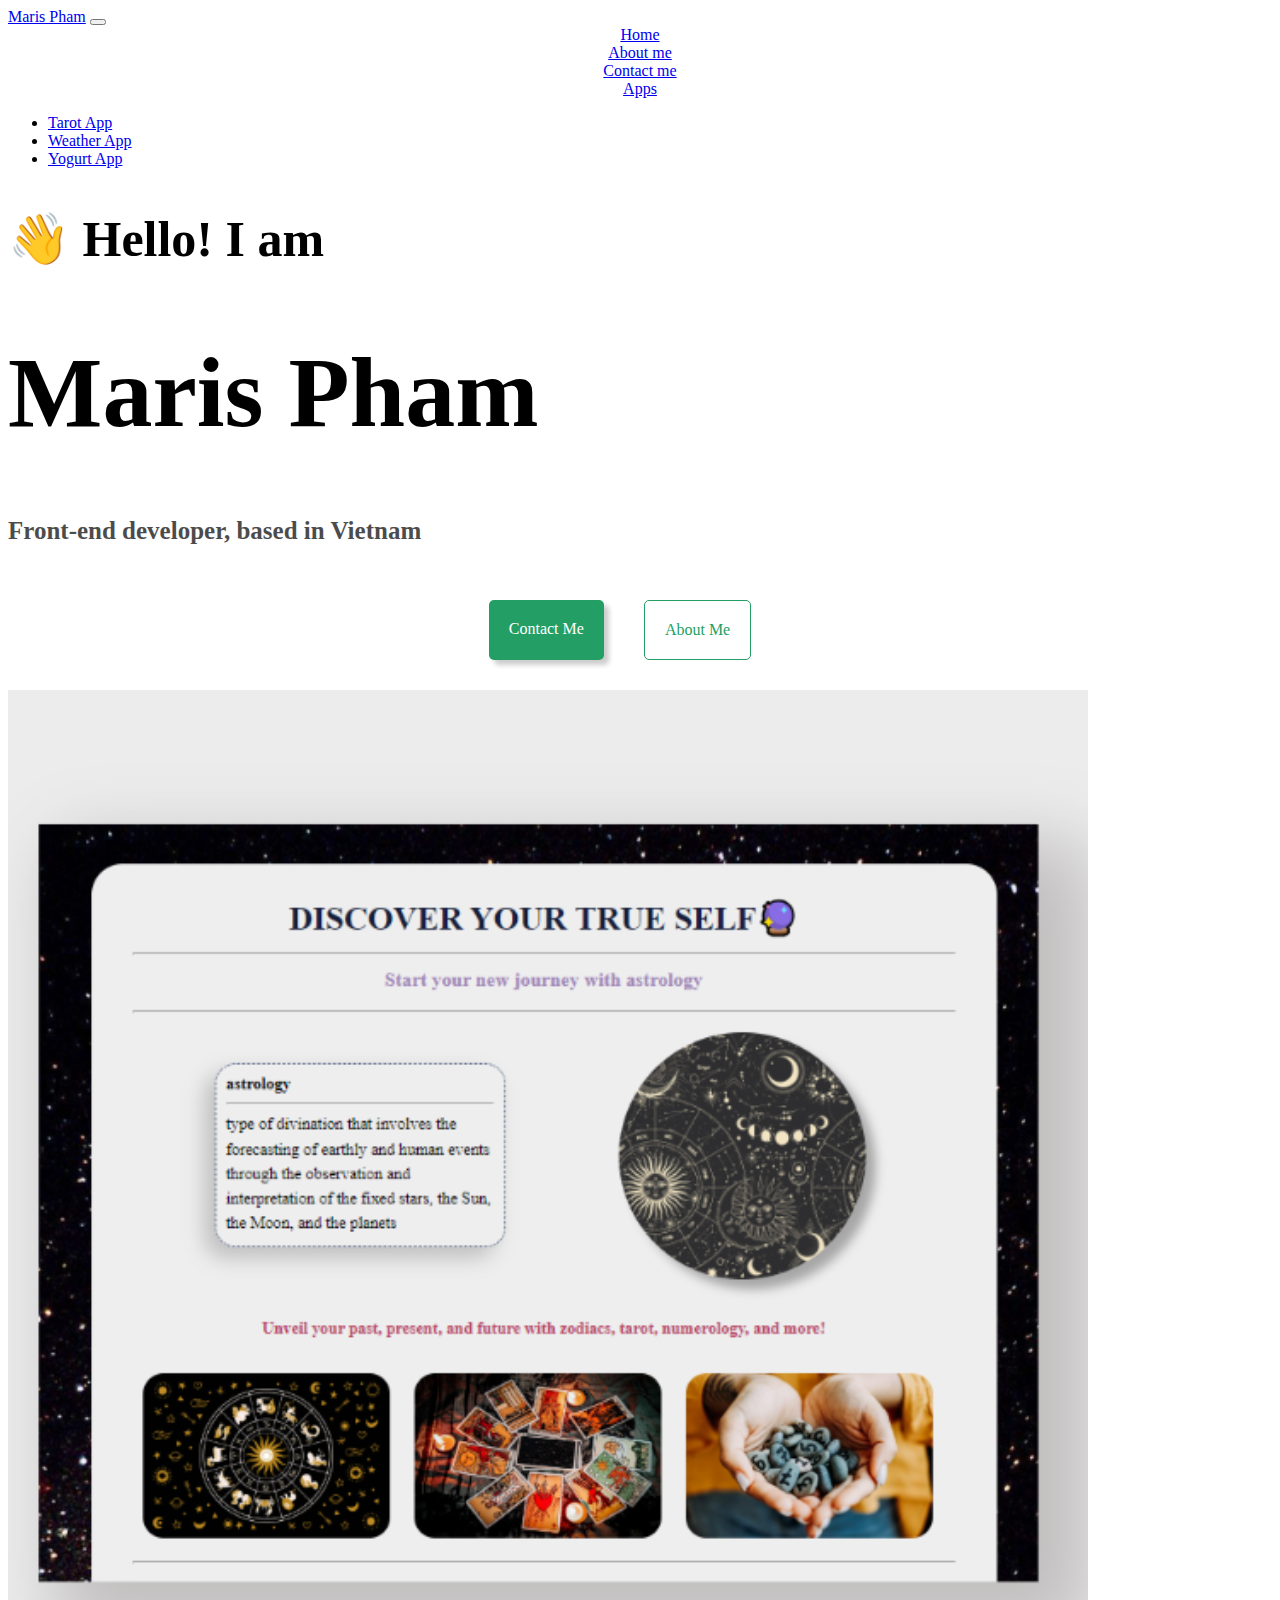
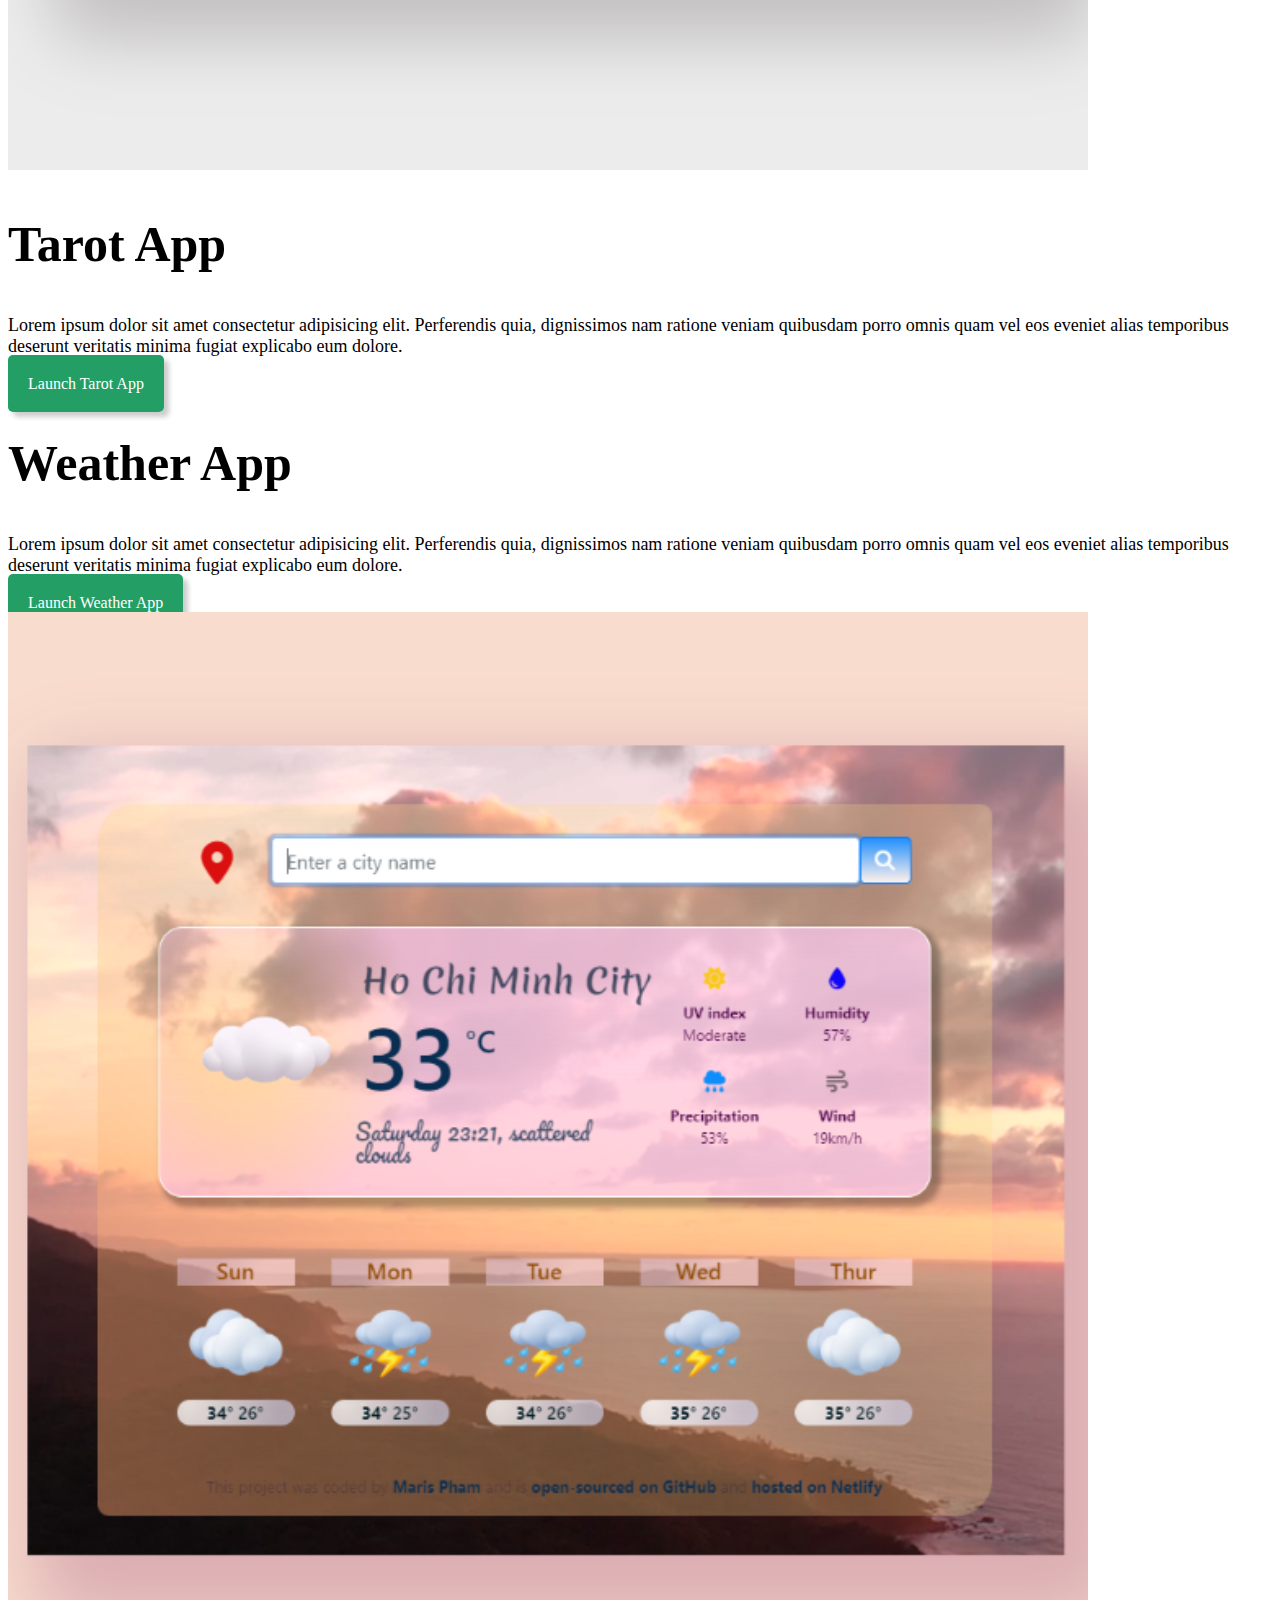
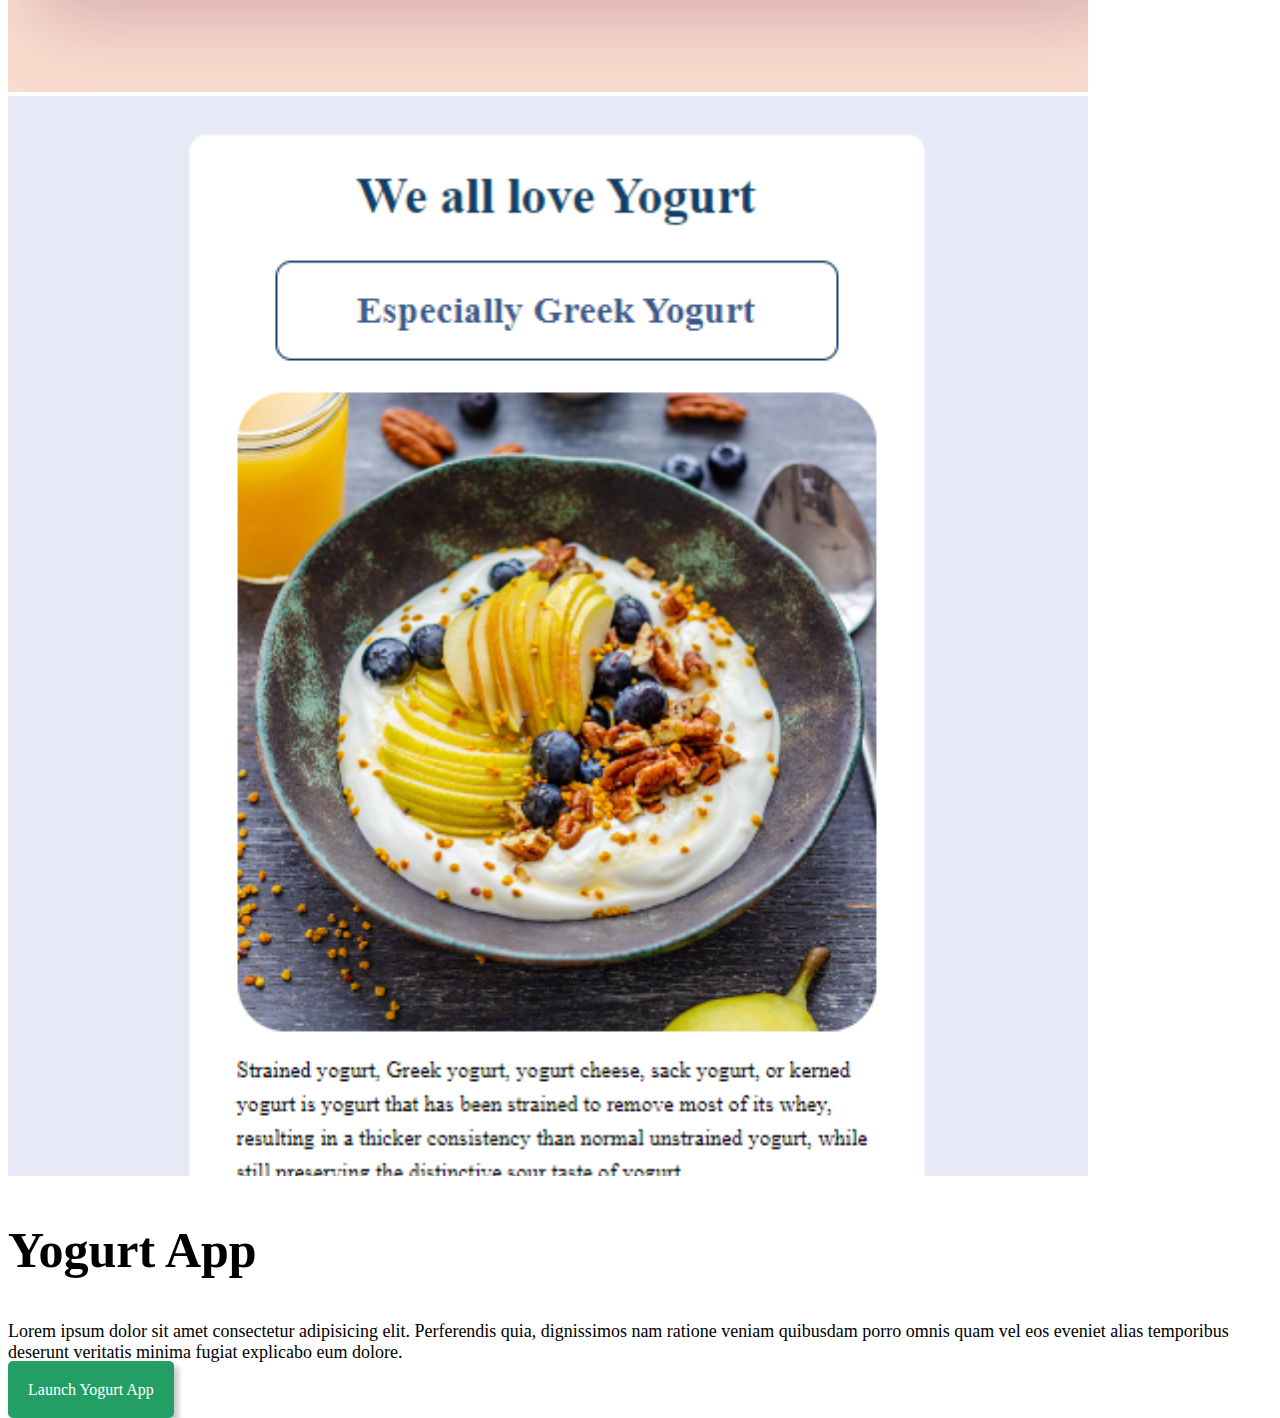
==== index.html @ db6e2657 "add files from previous project" ====
<!DOCTYPE html>
<html lang="en">
  <head>
    <meta charset="UTF-8" />
    <meta http-equiv="X-UA-Compatible" content="IE=edge" />
    <meta name="viewport" content="width=device-width, initial-scale=1.0" />
    <title>Maris Pham</title>
    <link
      href="https://cdn.jsdelivr.net/npm/bootstrap@5.3.0/dist/css/bootstrap.min.css"
      rel="stylesheet"
      integrity="sha384-9ndCyUaIbzAi2FUVXJi0CjmCapSmO7SnpJef0486qhLnuZ2cdeRhO02iuK6FUUVM"
      crossorigin="anonymous"
    />
    <script
      src="https://cdn.jsdelivr.net/npm/bootstrap@5.3.0/dist/js/bootstrap.bundle.min.js"
      integrity="sha384-geWF76RCwLtnZ8qwWowPQNguL3RmwHVBC9FhGdlKrxdiJJigb/j/68SIy3Te4Bkz"
      crossorigin="anonymous"
    ></script>
    <link rel="stylesheet" href="styles/styles.css" />
  </head>
  <body>
    <nav class="navbar sticky-top navbar-expand-lg bg-body-tertiary">
      <div class="container">
        <a class="navbar-brand" href="index.html">Maris Pham</a>
        <button
          class="navbar-toggler"
          type="button"
          data-bs-toggle="collapse"
          data-bs-target="#navbarNavAltMarkup"
          aria-controls="navbarNavAltMarkup"
          aria-expanded="false"
          aria-label="Toggle navigation"
        >
          <span class="navbar-toggler-icon"></span>
        </button>
        <div class="collapse navbar-collapse" id="navbarNavAltMarkup">
          <div class="navbar-nav">
            <a class="nav-link active" aria-current="page" href="index.html"
              >Home</a
            >
            <a class="nav-link" href="web-project/about.html">About me</a>
            <a class="nav-link" href="web-project/about.html#contact"
              >Contact me</a
            >
            <li class="nav-item dropdown">
              <a
                class="nav-link dropdown-toggle"
                href="#"
                role="button"
                data-bs-toggle="dropdown"
                aria-expanded="false"
              >
                Apps
              </a>
              <ul class="dropdown-menu">
                <li>
                  <a class="dropdown-item" href="index.html#tarot-app"
                    >Tarot App</a
                  >
                </li>
                <li>
                  <a class="dropdown-item" href="index.html#weather-app"
                    >Weather App</a
                  >
                </li>
                <li>
                  <a class="dropdown-item" href="index.html#yogurt-app"
                    >Yogurt App</a
                  >
                </li>
              </ul>
            </li>
          </div>
        </div>
      </div>
    </nav>
    <h2 class="text-center mt-5">👋 Hello! I am</h2>
    <h1 class="text-center">Maris Pham</h1>
    <h3 class="text-center">Front-end developer, based in Vietnam</h3>
    <div class="nav-link">
      <a href="web-project/about.html#contact" class="primary-link"
        >Contact Me</a
      >
      <a href="web-project/about.html" class="secondary-link">About Me</a>
    </div>
    <div class="container">
      <div class="row my-5" id="tarot-app">
        <div class="col-md-6">
          <img
            src="images/apps/tarot-app.png"
            alt="tarot-app"
            class="img-fluid rounded mb-5"
          />
        </div>
        <div class="col-md-6">
          <h2>Tarot App</h2>
          <p class="app-intro pt-3 pb-4">
            Lorem ipsum dolor sit amet consectetur adipisicing elit. Perferendis
            quia, dignissimos nam ratione veniam quibusdam porro omnis quam vel
            eos eveniet alias temporibus deserunt veritatis minima fugiat
            explicabo eum dolore.
          </p>
          <a
            href="web-project/tarot-app.html"
            target="_blank"
            class="primary-link"
            >Launch Tarot App</a
          >
        </div>
      </div>
      <div class="row my-5" id="weather-app">
        <div class="col-md-6">
          <h2>Weather App</h2>
          <p class="app-intro pt-3 pb-4">
            Lorem ipsum dolor sit amet consectetur adipisicing elit. Perferendis
            quia, dignissimos nam ratione veniam quibusdam porro omnis quam vel
            eos eveniet alias temporibus deserunt veritatis minima fugiat
            explicabo eum dolore.
          </p>
          <a
            href="web-project/weather-app.html"
            target="_blank"
            class="primary-link"
            >Launch Weather App</a
          >
        </div>
        <div class="col-md-6">
          <img
            src="images/apps/weather-app.png"
            alt="weather-app"
            class="img-fluid mb-5 rounded"
          />
        </div>
      </div>
      <div class="row mt-5" id="yogurt-app">
        <div class="col-md-6">
          <img
            src="images/apps/yogurt-app.png"
            alt="yogurt-app"
            class="img-fluid rounded mb-5"
          />
        </div>
        <div class="col-md-6">
          <h2>Yogurt App</h2>
          <p class="app-intro pt-3 pb-4">
            Lorem ipsum dolor sit amet consectetur adipisicing elit. Perferendis
            quia, dignissimos nam ratione veniam quibusdam porro omnis quam vel
            eos eveniet alias temporibus deserunt veritatis minima fugiat
            explicabo eum dolore.
          </p>
          <a
            href="web-project/yogurt-app.html"
            target="_blank"
            class="primary-link"
            >Launch Yogurt App</a
          >
        </div>
      </div>
    </div>
  </body>
</html>
---- styles/styles.css ----
:root {
  --primary-color: #239f65;
  --secondary-color: #f5f2fe;
  --box-shadow: 5px 5px 5px rgba(1, 1, 1, 0.2);
}

h1 {
  font-size: 100px;
}
h2 {
  font-size: 50px;
}

h3 {
  font-size: 25px;
  margin-bottom: 25px;
  opacity: 0.7;
}
p {
  font-size: 18px;
}
a:hover {
  cursor: pointer;
  color: #0b5f38;
}
.nav-link {
  display: flex;
  justify-content: center;
}
.primary-link,
.secondary-link {
  margin: 30px 40px 30px 0;
  font-size: 16px;
  border-radius: 5px;
  text-decoration: none;
  padding: 20px;
}
.primary-link {
  background-color: var(--primary-color);
  color: #ffff;
  box-shadow: var(--box-shadow);
}
.secondary-link {
  color: var(--primary-color);
  border: 1px solid var(--primary-color);
}

.my-project:hover {
  cursor: pointer;
}
.email-me {
  display: block;
  text-align: center;
  text-decoration: none;
  font-size: 25px;
  color: var(--primary-color);
}
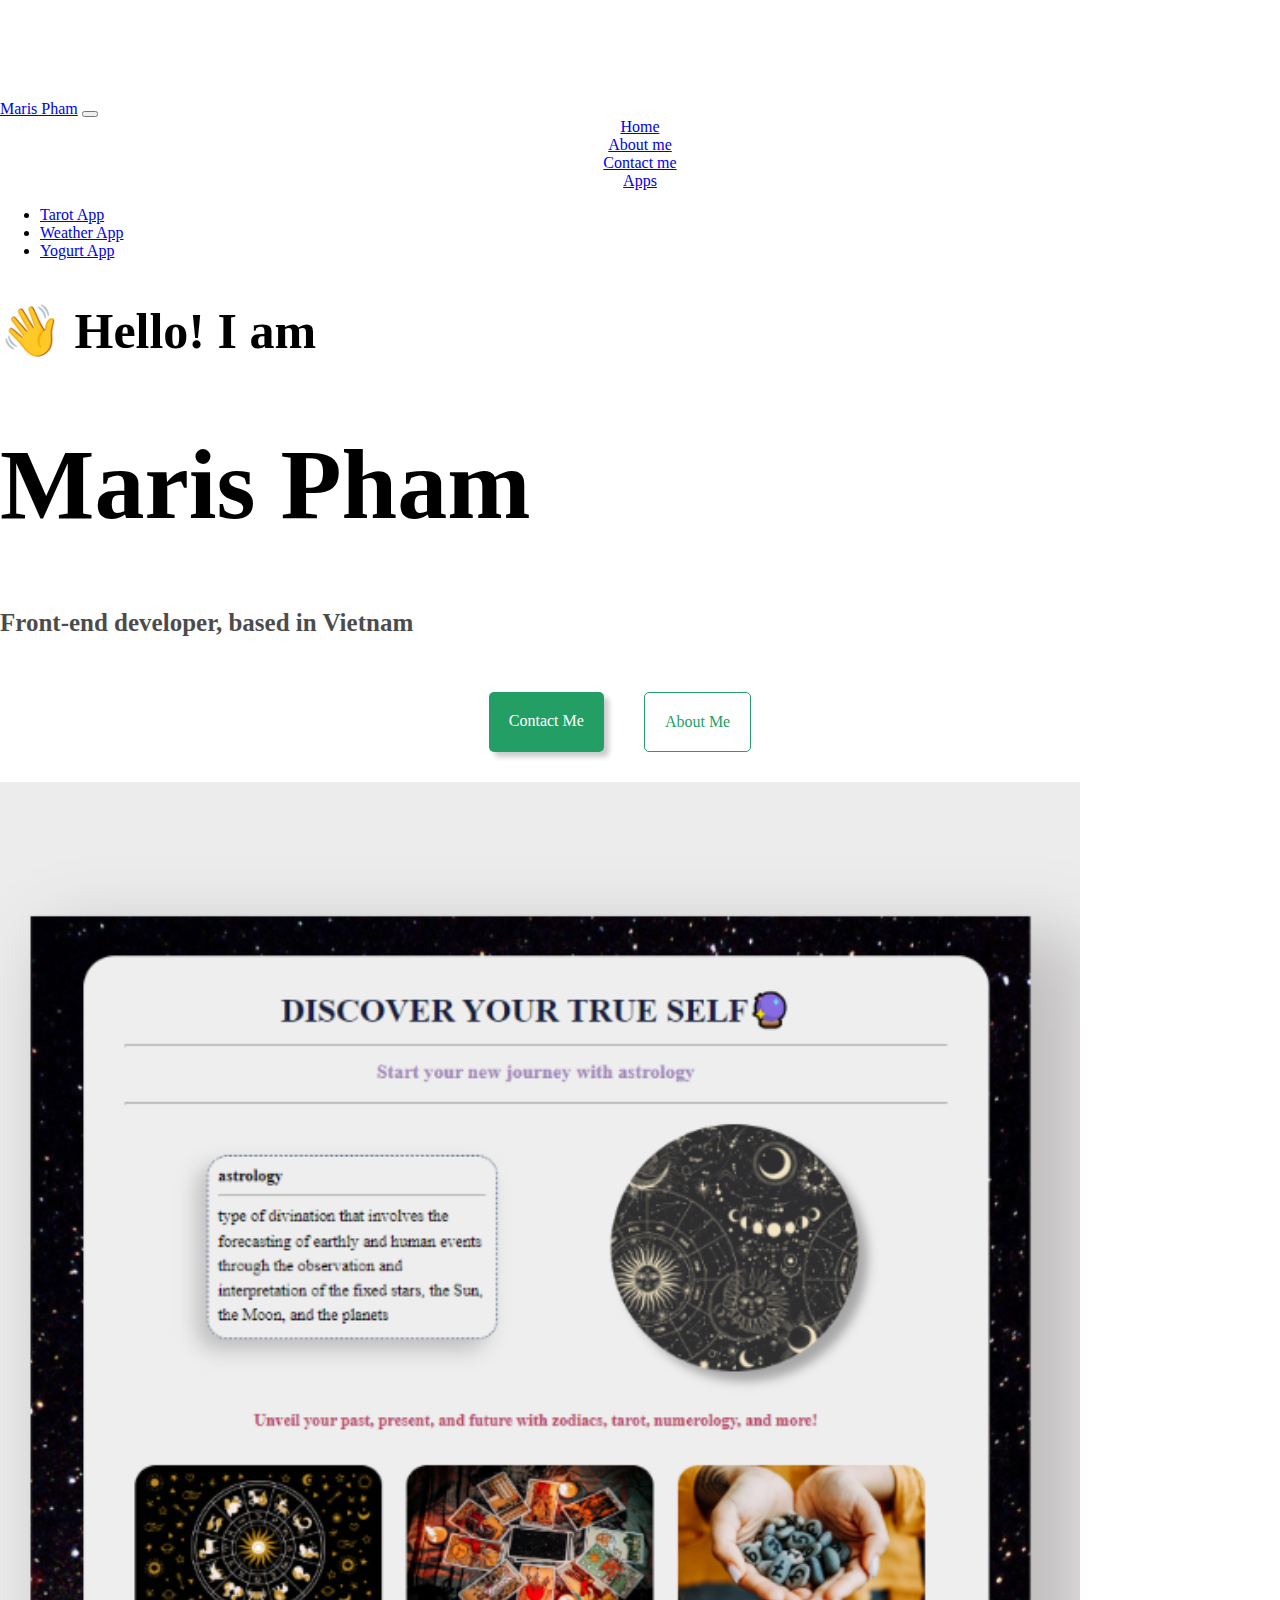
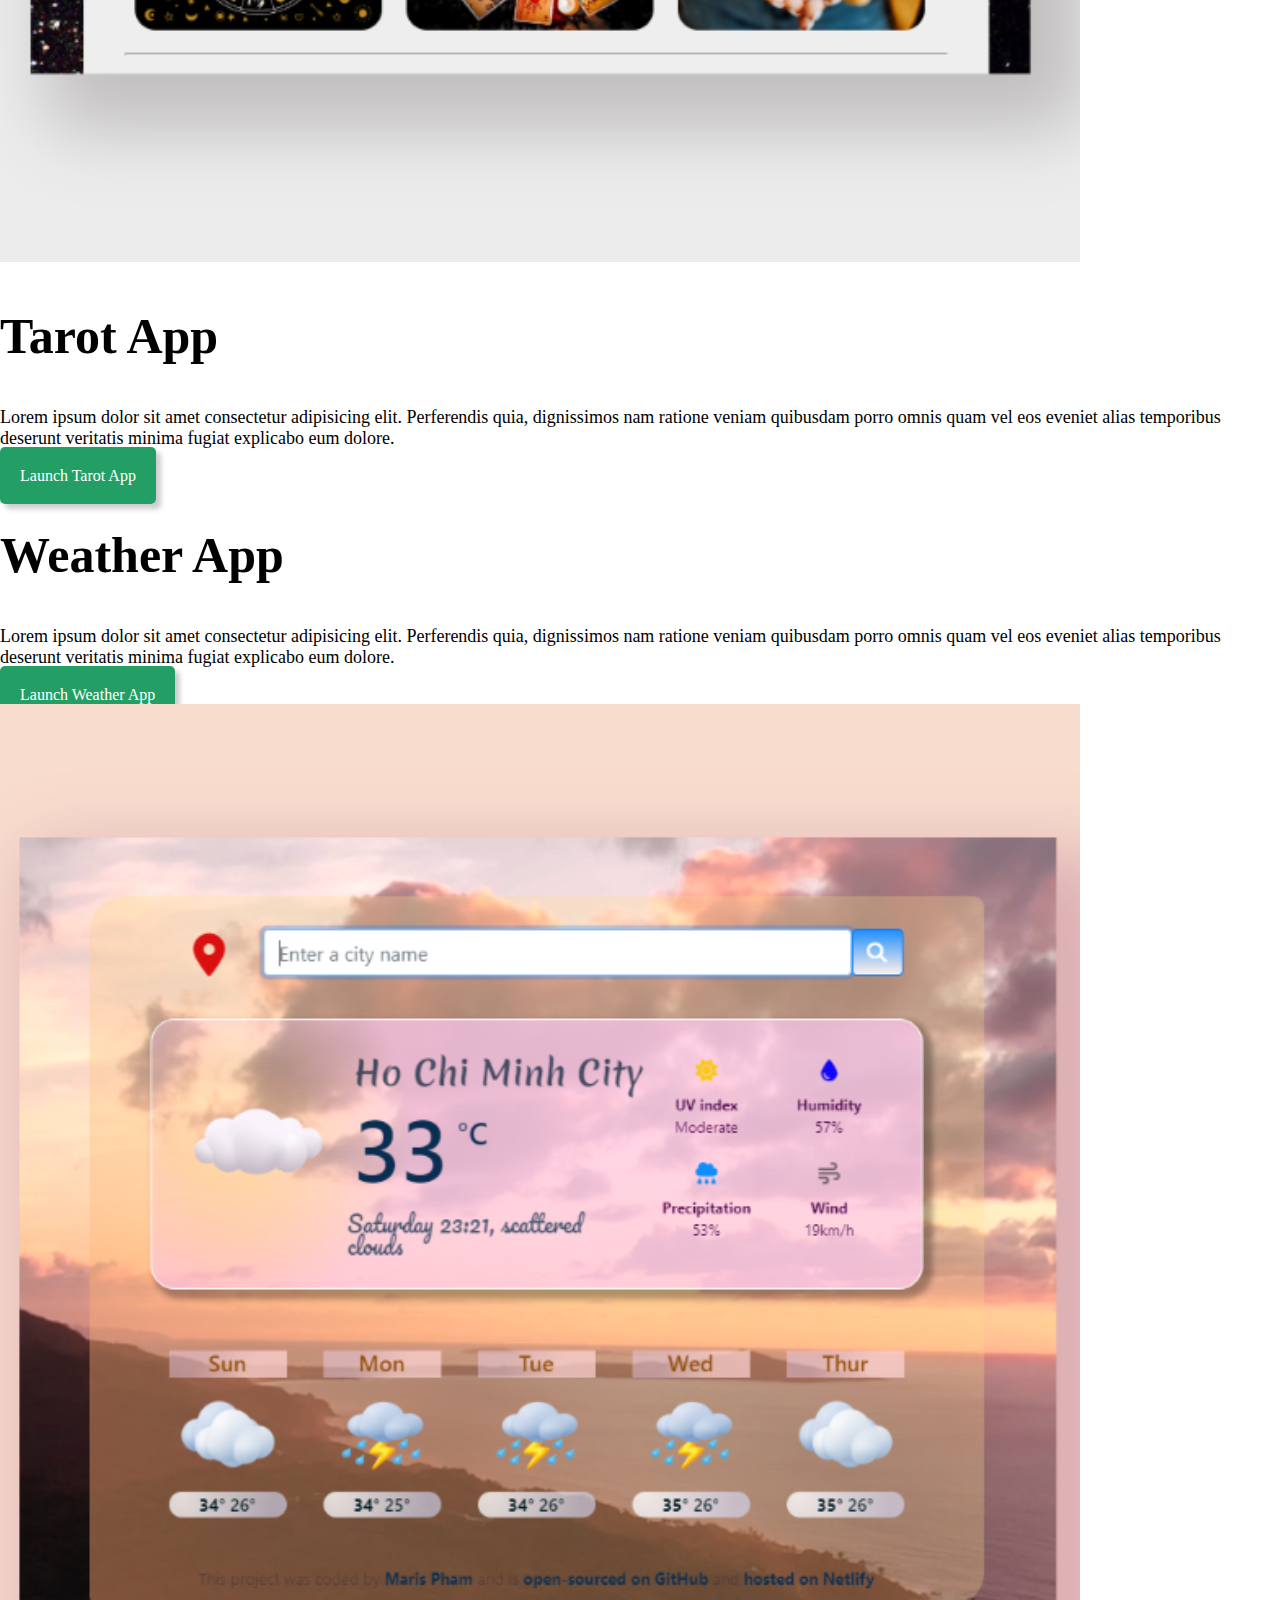
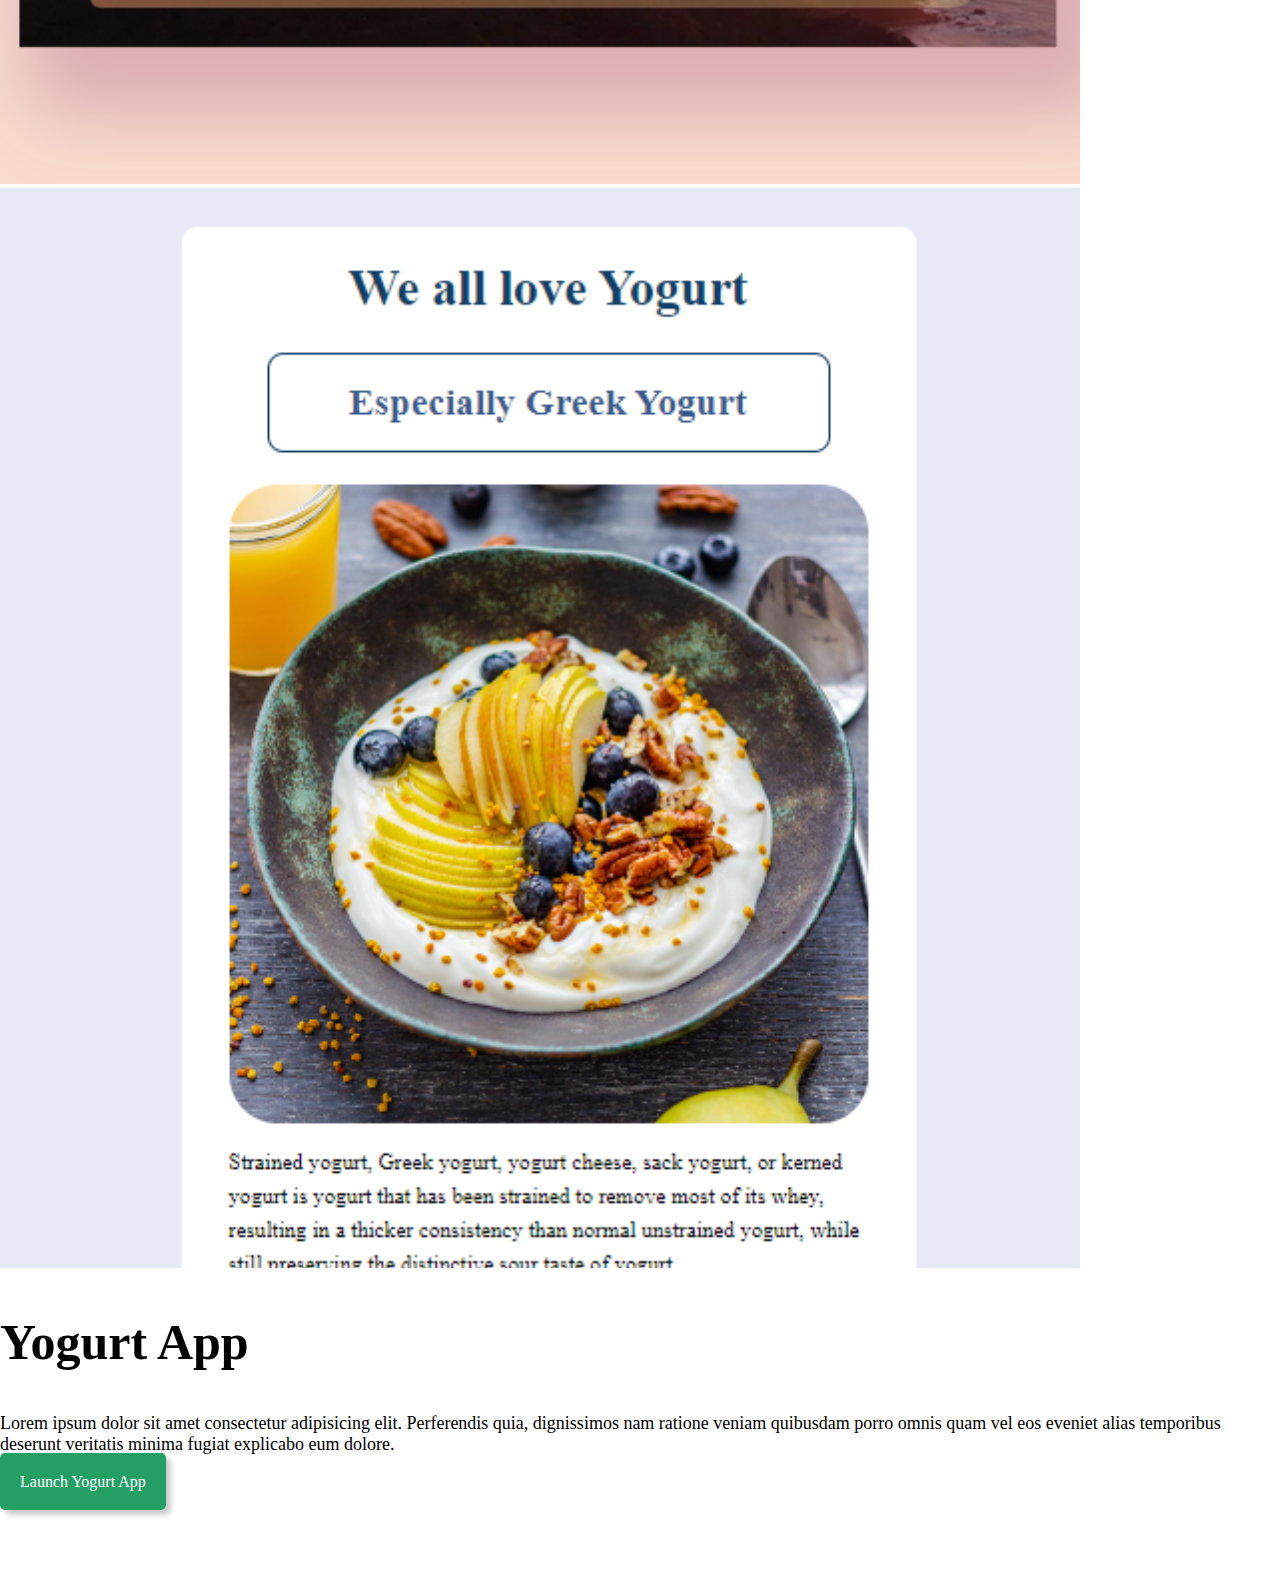
==== commit 5f006f83: "reponsive on mobile phone" ====
--- a/index.html
+++ b/index.html
@@ -16,12 +16,12 @@
       integrity="sha384-geWF76RCwLtnZ8qwWowPQNguL3RmwHVBC9FhGdlKrxdiJJigb/j/68SIy3Te4Bkz"
       crossorigin="anonymous"
     ></script>
-    <link rel="stylesheet" href="styles/styles.css" />
+    <link rel="stylesheet" href="/styles/styles.css" />
   </head>
   <body>
-    <nav class="navbar sticky-top navbar-expand-lg bg-body-tertiary">
+    <nav class="navbar fixed-top navbar-expand-lg bg-body-tertiary">
       <div class="container">
-        <a class="navbar-brand" href="index.html">Maris Pham</a>
+        <a class="navbar-brand" href="/">Maris Pham</a>
         <button
           class="navbar-toggler"
           type="button"
@@ -35,11 +35,9 @@
         </button>
         <div class="collapse navbar-collapse" id="navbarNavAltMarkup">
           <div class="navbar-nav">
-            <a class="nav-link active" aria-current="page" href="index.html"
-              >Home</a
-            >
-            <a class="nav-link" href="web-project/about.html">About me</a>
-            <a class="nav-link" href="web-project/about.html#contact"
+            <a class="nav-link active" aria-current="page" href="/">Home</a>
+            <a class="nav-link" href="/web-project/about.html">About me</a>
+            <a class="nav-link" href="/web-project/about.html#contact"
               >Contact me</a
             >
             <li class="nav-item dropdown">
@@ -54,19 +52,13 @@
               </a>
               <ul class="dropdown-menu">
                 <li>
-                  <a class="dropdown-item" href="index.html#tarot-app"
-                    >Tarot App</a
-                  >
+                  <a class="dropdown-item" href="/#tarot-app">Tarot App</a>
                 </li>
                 <li>
-                  <a class="dropdown-item" href="index.html#weather-app"
-                    >Weather App</a
-                  >
+                  <a class="dropdown-item" href="/#weather-app">Weather App</a>
                 </li>
                 <li>
-                  <a class="dropdown-item" href="index.html#yogurt-app"
-                    >Yogurt App</a
-                  >
+                  <a class="dropdown-item" href="/#yogurt-app">Yogurt App</a>
                 </li>
               </ul>
             </li>
@@ -78,10 +70,10 @@
     <h1 class="text-center">Maris Pham</h1>
     <h3 class="text-center">Front-end developer, based in Vietnam</h3>
     <div class="nav-link">
-      <a href="web-project/about.html#contact" class="primary-link"
+      <a href="/web-project/about.html#contact" class="primary-link"
         >Contact Me</a
       >
-      <a href="web-project/about.html" class="secondary-link">About Me</a>
+      <a href="/web-project/about.html" class="secondary-link">About Me</a>
     </div>
     <div class="container">
       <div class="row my-5" id="tarot-app">
@@ -89,7 +81,7 @@
           <img
             src="images/apps/tarot-app.png"
             alt="tarot-app"
-            class="img-fluid rounded mb-5"
+            class="img-fluid rounded mb-5 d-none d-md-block"
           />
         </div>
         <div class="col-md-6">
@@ -101,9 +93,9 @@
             explicabo eum dolore.
           </p>
           <a
-            href="web-project/tarot-app.html"
+            href="/web-project/tarot-app.html"
             target="_blank"
-            class="primary-link"
+            class="primary-link app-link"
             >Launch Tarot App</a
           >
         </div>
@@ -118,9 +110,9 @@
             explicabo eum dolore.
           </p>
           <a
-            href="web-project/weather-app.html"
+            href="/web-project/weather-app.html"
             target="_blank"
-            class="primary-link"
+            class="primary-link app-link"
             >Launch Weather App</a
           >
         </div>
@@ -128,7 +120,7 @@
           <img
             src="images/apps/weather-app.png"
             alt="weather-app"
-            class="img-fluid mb-5 rounded"
+            class="img-fluid mb-5 rounded d-none d-md-block"
           />
         </div>
       </div>
@@ -137,7 +129,7 @@
           <img
             src="images/apps/yogurt-app.png"
             alt="yogurt-app"
-            class="img-fluid rounded mb-5"
+            class="img-fluid rounded mb-5 d-none d-md-block"
           />
         </div>
         <div class="col-md-6">
@@ -149,9 +141,9 @@
             explicabo eum dolore.
           </p>
           <a
-            href="web-project/yogurt-app.html"
+            href="/web-project/yogurt-app.html"
             target="_blank"
-            class="primary-link"
+            class="primary-link app-link"
             >Launch Yogurt App</a
           >
         </div>
--- a/styles/styles.css
+++ b/styles/styles.css
@@ -3,7 +3,9 @@
   --secondary-color: #f5f2fe;
   --box-shadow: 5px 5px 5px rgba(1, 1, 1, 0.2);
 }
-
+body {
+  margin: 100px 0;
+}
 h1 {
   font-size: 100px;
 }
@@ -55,3 +57,21 @@
   font-size: 25px;
   color: var(--primary-color);
 }
+@media (max-width: 576px) {
+  h1 {
+    font-size: 50px;
+  }
+  h2 {
+    font-size: 30px;
+  }
+  p,
+  h2 {
+    text-align: center;
+  }
+
+  .app-link {
+    display: block;
+    margin: auto 20px;
+    text-align: center;
+  }
+}
